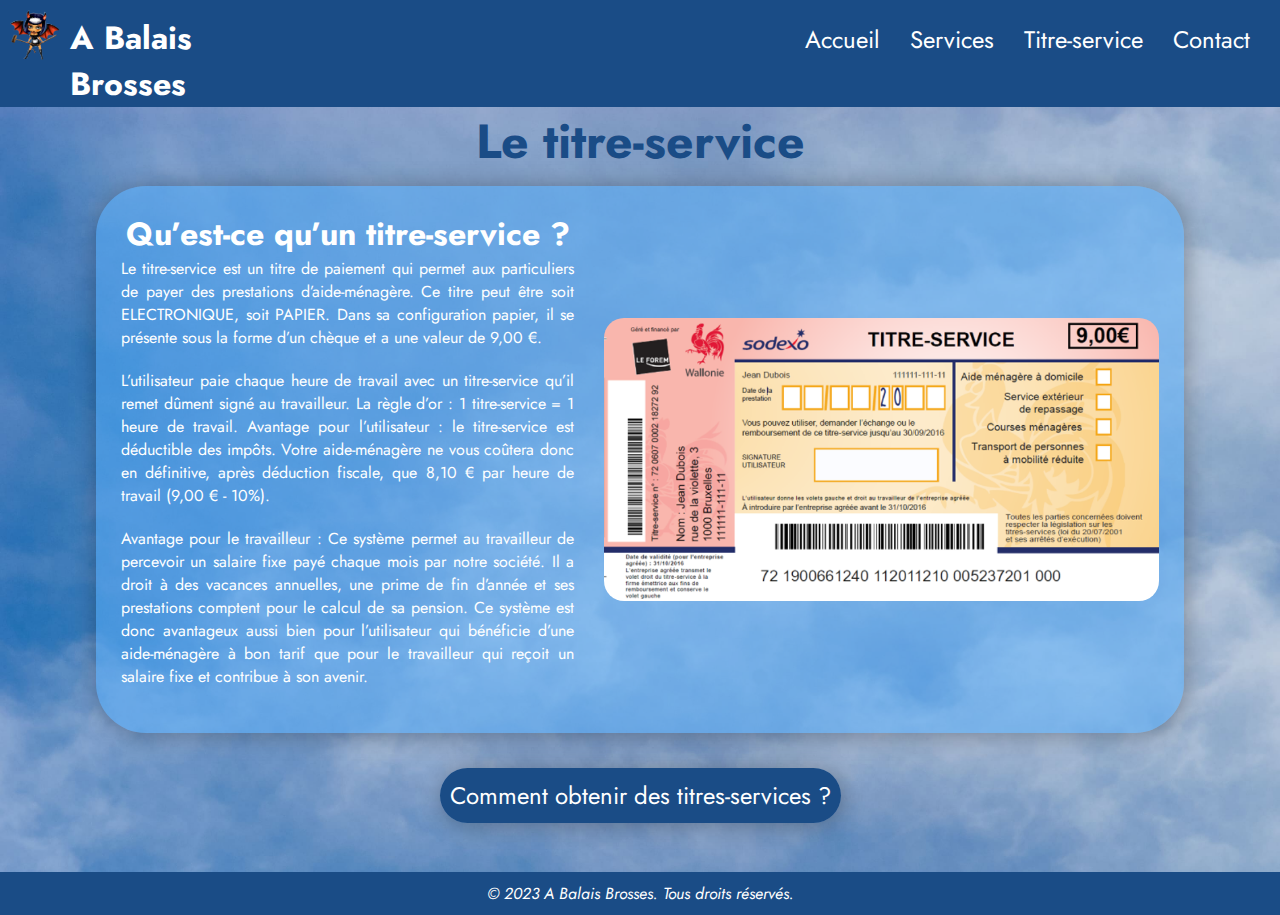
==== ts.html @ fd552869 "Added Website" ====
<!DOCTYPE html>
<html lang="fr">
<head>
    <meta charset="UTF-8">
    <meta name="author" content="A Balais Brosses">
    <link rel="apple-touch-icon" sizes="180x180" href="favicon/apple-touch-icon.png">
    <link rel="icon" type="image/png" sizes="32x32" href="favicon/favicon-32x32.png">
    <link rel="icon" type="image/png" sizes="16x16" href="favicon/favicon-16x16.png">
    <link rel="manifest" href="favicon/site.webmanifest">
    <link rel="mask-icon" href="favicon/safari-pinned-tab.svg" color="#5bbad5">
    <meta name="msapplication-TileColor" content="#2b5797">
    <meta name="theme-color" content="#ffffff">
    <meta http-equiv="X-UA-Compatible" content="IE=edge">
    <meta name="viewport" content="width=device-width, initial-scale=1.0">
    <meta name="robots" content="index, follow">
    <meta name="description" content="A Balais Brosses : société de nettoyage et repassage par titres-services">
    <meta name="keywords" content="A Balais Brosses, ABB, nettoyage, repassage, titres-services, Thulin, Hensies">
    <meta name="geo.region" content="BE-WHT">
    <meta name="geo.placename" content="Thulin">
    <meta name="geo.position" content="50.42845;3.74024">
    <meta name="ICBM" content="50.42845, 3.74024">
    <link rel="stylesheet" href="style.css">
    <link rel="preconnect" href="https://fonts.googleapis.com">
    <link href="https://fonts.googleapis.com/css2?family=Jost" rel="stylesheet">
    <title>A Balais Brosses | Titre-service</title>
</head>
<body>
    <header>
        <a href="index.html"><img src="img/logo.png" alt="logo" id="logo"></a>
        <a href="index.html"><h1>A Balais Brosses</h1></a>
        <nav>
            <input id="menu__toggle" type="checkbox">
            <label class="menu__btn" for="menu__toggle"><span></span></label>
            <ul class="menu__box">
                <li><a href="index.html" class="menu__item">Accueil</a></li>
                <li><a href="services.html" class="menu__item">Services</a></li>
                <li><a href="ts.html" class="menu__item">Titre-service</a></li>
                <li><a href="contact.html" class="menu__item">Contact</a></li>
            </ul>
        </nav>
    </header>
    <main>
        <section class="ts">
            <h2>Le titre-service</h2>
            <div>
                <div id="ts">
                    <h3>Qu’est-ce qu’un titre-service ?</h3>
                    <p>Le titre-service est un titre de paiement qui permet aux particuliers de payer des prestations d’aide-ménagère. Ce titre peut être soit ELECTRONIQUE, soit PAPIER.
                    Dans sa configuration papier, il se présente sous la forme d’un chèque et a une valeur de 9,00 €.</p>
                    <p>L’utilisateur paie chaque heure de travail avec un titre-service qu’il remet dûment signé au travailleur.
                    La règle d’or : 1 titre-service = 1 heure de travail.
                    Avantage pour l’utilisateur : le titre-service est déductible des impôts.
                    Votre aide-ménagère ne vous coûtera donc en définitive, après déduction fiscale, que 8,10 € par heure de travail (9,00 € - 10%).</p>
                    <p>Avantage pour le travailleur :
                    Ce système permet au travailleur de percevoir un salaire fixe payé chaque mois par notre société.
                    Il a droit à des vacances annuelles, une prime de fin d’année  et ses prestations comptent pour le calcul de sa pension.
                    Ce système est donc avantageux aussi bien pour l’utilisateur qui bénéficie d’une aide-ménagère à bon tarif que pour le travailleur qui reçoit un salaire fixe et contribue à son avenir.</p>
                </div>
                <img src="img/ts.jpg" alt="titre-service">
            </div>
            <a href="obtenir-ts.html">Comment obtenir des titres-services ?</a>
        </section>
    </main>
    <footer>© 2023 A Balais Brosses. Tous droits réservés.</footer>
</body>
</html>
---- style.css ----
/* general ----------------------------------------------------------------*/
*{
    font-family: 'Jost', sans-serif;
    margin: 0;
    padding: 0;
    color: white;
}

footer {
    background-color: #1a4c86;
    color: white;
    font-style: italic;
    padding: 10px;
    text-align: center;
}    

@media screen and (max-width: 400px){
    footer {font-size: small;}
}

html, body {
    max-width: 1980px;
    height: 100%;
}

main {
    background-image: url('img/background.jpg');
    background-size: cover;
    min-height: 85%;
}

h2 {
    color: #1a4c86;
    font-size: 3em;
    text-align: center;
    padding-bottom: 10px;
}

h3 {
    font-size: 2em;
    color: white;
}

section {text-align: center;}

a {color: white     ;}

a:active, label:active {color: #2361a8;}

#ts-link:hover{color: #1a4c86;}

a:focus, label:focus {
    border-radius: 10px;
    box-shadow: 0.1rem 0.1rem 1.5rem rgba(0, 0, 0, 0.2);
}


/* start of nav css ----------------------------------------------------------------*/
header {
    display: flex;
    background-color: #1a4c86;
}

header a {
    text-decoration: none;
    color: white;
}

h1 {
    padding-top: 15px;
    min-width: 230px;
}

@media screen and (max-width: 400px){
    h1 {
        font-size: x-large;
        min-width: 170px;
        padding-top: 20px;
    }
    h2 {font-size: 2em;}
    h3 {font-size: 1.5em;}
}

img#logo {
    width: 50px;
    height: 50px;
    padding: 10px;
}

nav{width: 100%;}

nav ul{
    display: flex;
    flex-wrap: wrap;
    justify-content: flex-end;
    list-style-type: none;
    background-color: #1a4c86;
}

nav ul li{
    float: left;
    text-align: center;
    position: relative; 
    padding: 12px 30px 0 0;
    
}

nav a{
    display: block;
    text-decoration: none;
    border-bottom: 2px solid transparent;
    padding: 10px 0;
    font-size: x-large;
}

nav a:hover{color: #54aefe;}
/* end of nav css */


/* contact -----------------------------------------------------------------------*/
img#fb {max-width: 50px;}

.contact h3 {padding: 20px 0 5px;}

.contact h2 {padding: 20px 0;}

.contact {
    width: 100%;
    display: inline-flex;
    flex-wrap: wrap;
}

.contact-info {
    flex-grow: 1;
    padding: 20px;
    background-color: #54aefe50;
    max-width: 800px;
    height: calc(100vh - 153px);
}

.map {
    flex-grow: 1;
    padding-bottom: 0.5px;
}

iframe {
    width: 100%;
    height: 100%;
    border: none
}

.contact a {
    text-decoration: none;
    font-weight: 600;
}

.contact a:hover {color: #1a4c86;}
.contact a:active {color: #54aefe;}
/* end of contact */


/* start of home services -------------------------------------------------------------*/
.home-services {
    display: flex;
    flex-wrap: wrap;
    justify-content: space-around;
    list-style-type: none;
    row-gap: 20px;
    text-align: center;
    padding: 0 50px;
}

.home-services li {flex-basis: 33%;}

.home-services li img {max-width: 50%; height: auto;}

.home-services div {
    background-color: #54aefe88;
    width: 210px;
    height: 210px;
    border-radius: 200px ;
    margin: auto;
    display: flex;
    align-items: center;
    justify-content: center; 
    box-shadow: 0.1rem 0.1rem 1.5rem rgba(0, 0, 0, 0.3);
}

.home-services div:hover {background-color: #67b8ffdd;}

.home-services li a {
    text-decoration: none;
    color: white;
    font-size: 40px;
    display: block;
}
/* end of home services */


/* entreprise ----------------------------------------------------------------------------*/
.entreprise {
    padding: 0 0 30px;
    max-width: 85%;
    margin: auto;
    padding-bottom: 30px;
}

.entreprise>div {
    background-color: #54aefe88;
    padding: 25px 25px;
    border-radius: 50px;
    display: grid;
    grid-template-columns: auto auto;
    grid-gap: 30px;
    box-shadow: 0.1rem 0.1rem 1.5rem rgba(0, 0, 0, 0.3);
}

@media screen and (max-width: 1000px){
    .entreprise div {grid-gap: 0;}
    .entreprise img {
        grid-row: 1;
        margin-bottom: 20px;
    }
    #entreprise {grid-row: 2;}
}

.entreprise img {
    max-width: 600px;
    min-width: 220px;
    width: 100%;
    border-radius: 20px;
    align-self: center;
    justify-self: center;
}

#entreprise {align-self: center;}

.entreprise p {
    text-align: justify;
    padding-bottom: 20px;
}

.contact-button {
    font-size: x-large;
    text-decoration: none;
    padding: 10px;
    background-color: #1a4c86;
    border-radius: 50px;
    box-shadow: 0.1rem 0.1rem 1.5rem rgba(0, 0, 0, 0.3);
}

.contact-button:hover {background-color: #2361a8;}
/* end of entreprise */


/* services -------------------------------------------------------------------------------------------*/
.services section img {width: 100px;}

.services p {
    padding-top: 10px;
    font-size: large;
    text-align: justify;
}

.services section {
    background-color: #54aefe55;
    padding: 20px 50px 30px 50px;
    border-radius: 50px;
    box-shadow: 0.1rem 0.1rem 1.5rem rgba(0, 0, 0, 0.3);
}

.services {
    max-width: 85%;
    margin: auto;
    display: grid;
    grid-template-columns: 1fr 1fr;
    grid-gap: 30px;
    padding-bottom: 30px;
}

@media screen and (max-width: 800px){
    .services {
        grid-template-columns: auto;
    }
}
/* end of services */


/* ts -------------------------------------------------------------------------------------*/
.ts {
    padding: 0 0 30px;
    max-width: 85%;
    margin: auto;
    padding-bottom: 30px;
}

.ts>div {
    background-color: #54aefe88;
    padding: 25px 25px;
    border-radius: 50px;
    display: grid;
    grid-template-columns: auto auto;
    grid-gap: 30px;
    margin-bottom: 5vh;
    box-shadow: 0.1rem 0.1rem 1.5rem rgba(0, 0, 0, 0.3);
}

.ts p {
    text-align: justify;
    padding-bottom: 20px;
}

.ts img {
    max-width: 600px;
    min-width: 220px;
    width: 100%;
    border-radius: 20px;
    align-self: center;
    justify-self: center;
}

#ts span {align-self: center;}

.ts a {
    font-size: x-large;
    text-decoration: none;
    padding: 10px;
    background-color: #1a4c86;
    border-radius: 50px;
    box-shadow: 0.1rem 0.1rem 1.5rem rgba(0, 0, 0, 0.3);
}

.ts a:hover {background-color: #2361a8;}

@media screen and (max-width: 1000px){
    .ts div {grid-gap: 0;}
    #ts {grid-row: 1;}
    .ts img {grid-row: 2;}
    
}

@media screen and (max-width: 500px){
    .ts a {font-size: 0.8em;}
}
/* end of ts */


/* obtenir ts ---------------------------------------------------------------------------------------------*/
ol {
    margin: auto;
    padding: 0 50px 20px;
    width: 75%;
    list-style: none;
    text-align: justify;
    counter-reset: list;
}

ol li {
    padding-bottom: 15px;
    counter-increment: list;
    background-color: #54aefe88;
    margin: 2rem auto;
	padding: 1rem 1rem;
	box-shadow: 0.1rem 0.1rem 1.5rem rgba(0, 0, 0, 0.3);
	border-radius: 20px;
}

ol li h3::before {
    display: flex;
	justify-content: center;
	align-items: center;
	flex: 0 0 auto;
    content: counter(list);
    padding: 1rem;
    width: 3rem;
	height: 3rem;
    margin-right: 1rem;
    background-color: #1a4c86;
    border-radius: 50%;
}

ol li h3 {
    display: flex;
    align-items: baseline;
	margin: 0 0 1rem;
}

ol li p {
    padding-bottom: 20px
}
/* end of obtenir ts */


/* borgir ---------------------------------------------------------------------------------*/
#menu__toggle {display: none;}

@media screen and (max-width: 1000px){
    nav ul li {width: 100%;}

    #menu__toggle {opacity: 0;}
      
    #menu__toggle:checked + .menu__btn > span {transform: rotate(45deg);}
      
    #menu__toggle:checked + .menu__btn > span::before {
        top: 0;
        transform: rotate(0deg);
    }
      
    #menu__toggle:checked + .menu__btn > span::after {
        top: 0;
        transform: rotate(90deg);
    }
      
    #menu__toggle:checked ~ .menu__box {right: 0; /*!important;*/}
      
    .menu__btn {
        position: absolute;
        top: 35px;
        right: 35px;
        z-index: 1;
        width: 26px;
        height: 26px;
        cursor: pointer;
    }
      
    .menu__btn > span,
    .menu__btn > span::before,
    .menu__btn > span::after {
        display: block;
        position: absolute;
        width: 100%;
        height: 2px;
        background-color: white;
        transition-duration: .25s;
    }
      
    .menu__btn > span::before {
        content: '';
        top: -8px;
    }
      
    .menu__btn > span::after {
        content: '';
        top: 8px;
    }
      
    .menu__box {
        display: block;
        position: fixed;
        top: 0;
        right: -100%;
        width: 200px;
        height: 100%;
        margin: 0;
        padding: 80px 0;
        box-shadow: 2px 2px 6px rgba(0, 0, 0, .4);
        transition-duration: .25s;
    }
      
    .menu__item {
        width: 100%;
        display: block;
        padding: 12px 24px;
        font-weight: 600;
        text-decoration: none;
        transition-duration: .25s;
        text-align: left;
        color: white;
    }
      
    .menu__item:hover {
        background-color: #54aefe44;
        color: white;
    }
}
/* end of borgir */

/* infos ---------------------------------------------------------------------------------------------------------*/
.info-img {
    font-size: x-large;
    margin-top: 20px;
}

.info-img img {
    width: 90%;
    max-width: 1000px;
    border-radius: 20px;
    box-shadow: 0.1rem 0.1rem 1.5rem rgba(0, 0, 0, 0.3);
}

.informations {
    padding: 0 0 30px;
    text-align: center;
    color: white;
}
/* end of infos */
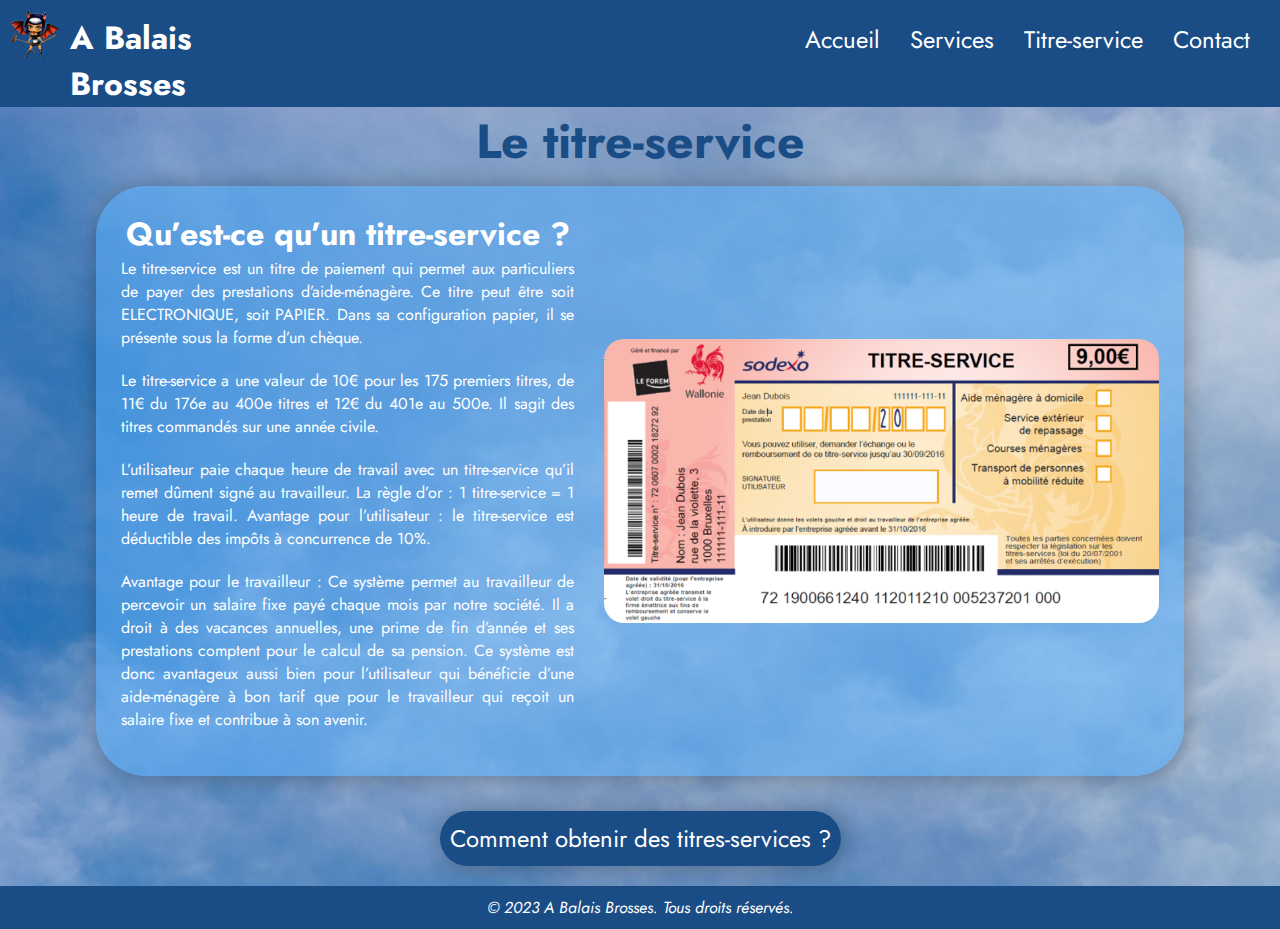
==== commit a06dfc0b: "Update Pluxee" ====
--- a/ts.html
+++ b/ts.html
@@ -46,11 +46,11 @@
                 <div id="ts">
                     <h3>Qu’est-ce qu’un titre-service ?</h3>
                     <p>Le titre-service est un titre de paiement qui permet aux particuliers de payer des prestations d’aide-ménagère. Ce titre peut être soit ELECTRONIQUE, soit PAPIER.
-                    Dans sa configuration papier, il se présente sous la forme d’un chèque et a une valeur de 9,00 €.</p>
+                    Dans sa configuration papier, il se présente sous la forme d’un chèque.</p>
+                    <p>Le titre-service a une valeur de 10€ pour les 175 premiers titres, de 11€ du 176e au 400e titres et 12€ du 401e au 500e. Il sagit des titres commandés sur une année civile.</p>
                     <p>L’utilisateur paie chaque heure de travail avec un titre-service qu’il remet dûment signé au travailleur.
                     La règle d’or : 1 titre-service = 1 heure de travail.
-                    Avantage pour l’utilisateur : le titre-service est déductible des impôts.
-                    Votre aide-ménagère ne vous coûtera donc en définitive, après déduction fiscale, que 8,10 € par heure de travail (9,00 € - 10%).</p>
+                    Avantage pour l’utilisateur : le titre-service est déductible des impôts à concurrence de 10%.</p>
                     <p>Avantage pour le travailleur :
                     Ce système permet au travailleur de percevoir un salaire fixe payé chaque mois par notre société.
                     Il a droit à des vacances annuelles, une prime de fin d’année  et ses prestations comptent pour le calcul de sa pension.
--- a/style.css
+++ b/style.css
@@ -43,7 +43,7 @@
 
 section {text-align: center;}
 
-a {color: white     ;}
+a {color: white;}
 
 a:active, label:active {color: #2361a8;}
 
@@ -475,22 +475,37 @@
 }
 /* end of borgir */
 
-/* infos ---------------------------------------------------------------------------------------------------------*/
-.info-img {
+/* 404 ---------------------------------------------------------------------------------------------------------*/
+.erreur_404{
+    position: relative;
+}
+
+.erreur_404 section{
+    position:absolute;
+  top: 0; bottom: 0; left: 0; right: 0;
+  margin: auto;
+  height: 30em; /*requires explicit height*/
+}
+
+.erreur_404 div{
+    margin-bottom: 40px;
+    background-color: #54aefe88;
+	padding: 1rem 1rem;
+	box-shadow: 0.1rem 0.1rem 1.5rem rgba(0, 0, 0, 0.3);
+	border-radius: 20px;
+    max-width: 75%;
+    margin-left: auto;
+    margin-right: auto;
+}
+
+.erreur_404 a{
     font-size: x-large;
-    margin-top: 20px;
-}
-
-.info-img img {
-    width: 90%;
-    max-width: 1000px;
-    border-radius: 20px;
-    box-shadow: 0.1rem 0.1rem 1.5rem rgba(0, 0, 0, 0.3);
-}
-
-.informations {
-    padding: 0 0 30px;
-    text-align: center;
-    color: white;
-}
-/* end of infos */
+    text-decoration: none;
+    padding: 10px;
+    background-color: #1a4c86;
+    border-radius: 50px;
+    box-shadow: 0.1rem 0.1rem 1.5rem rgba(0, 0, 0, 0.3);
+}
+
+.erreur_404 a:hover {background-color: #2361a8;}
+/* end of 404 */
